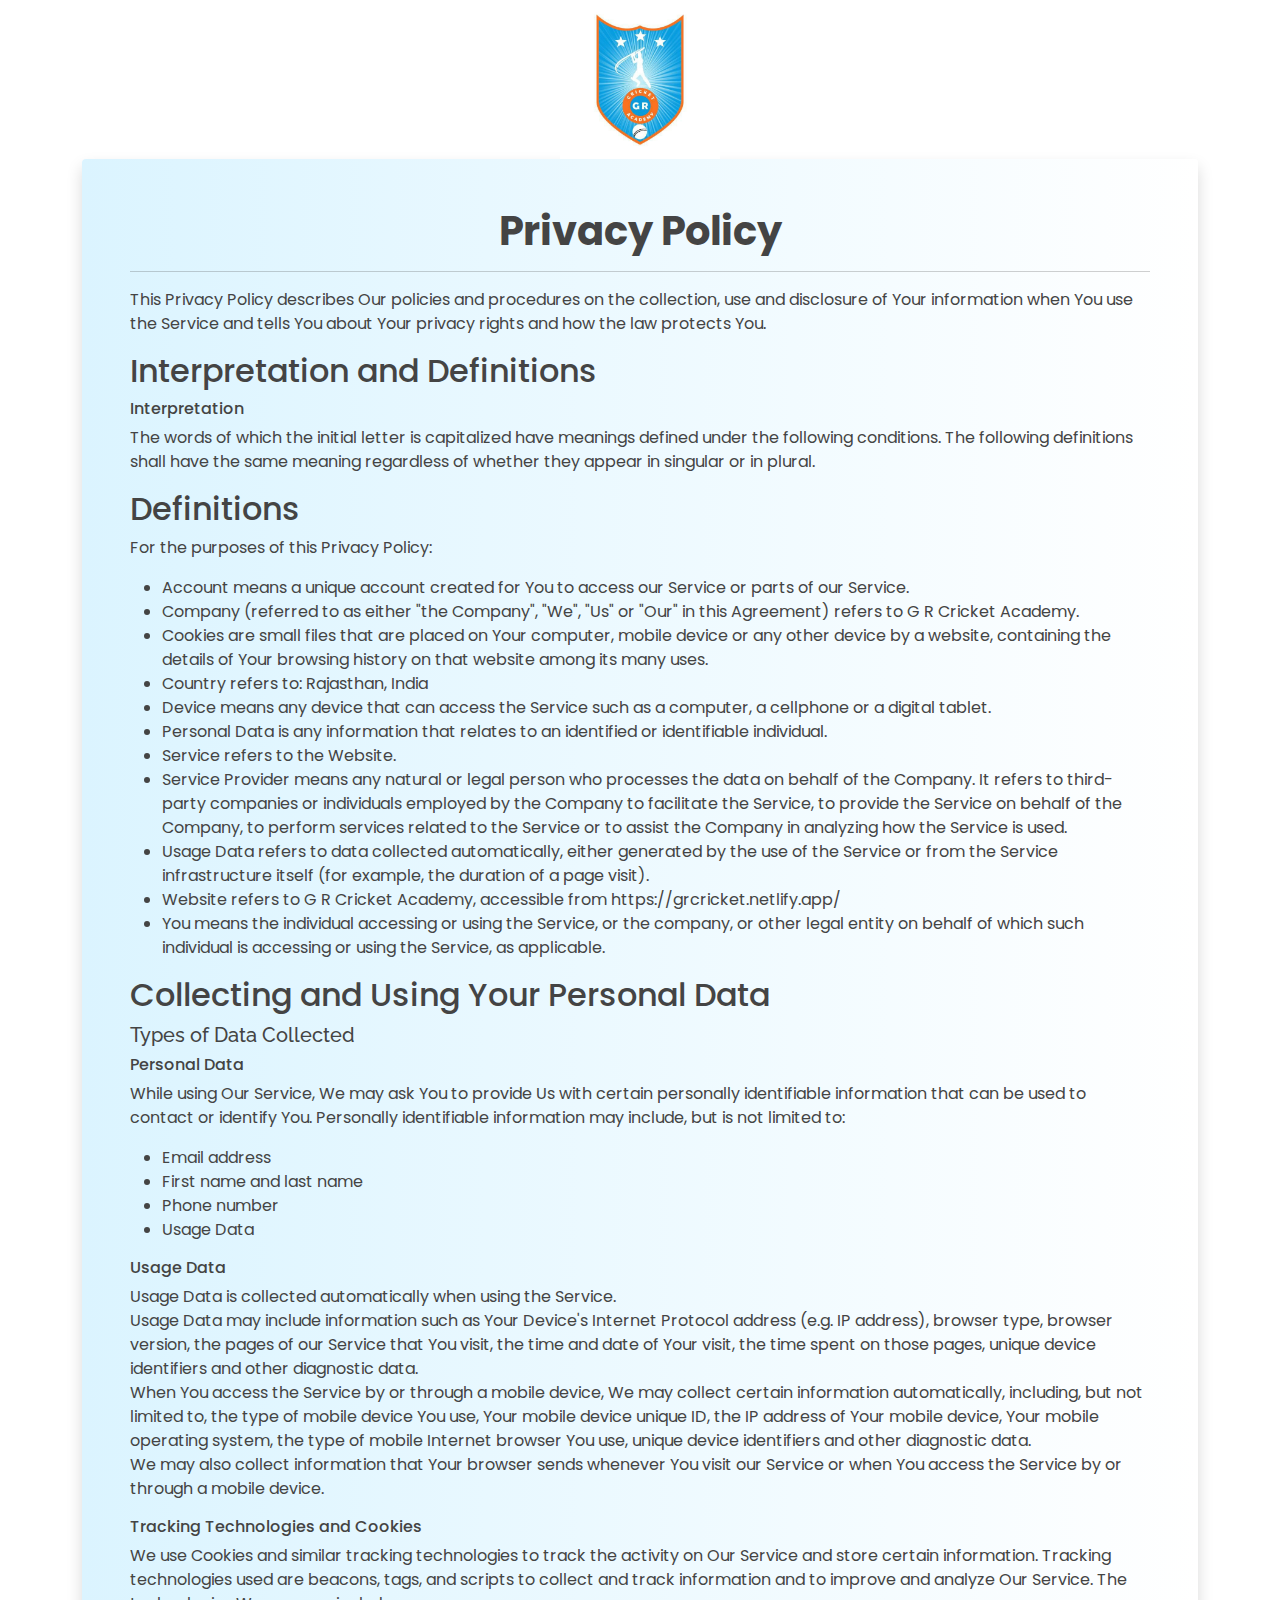
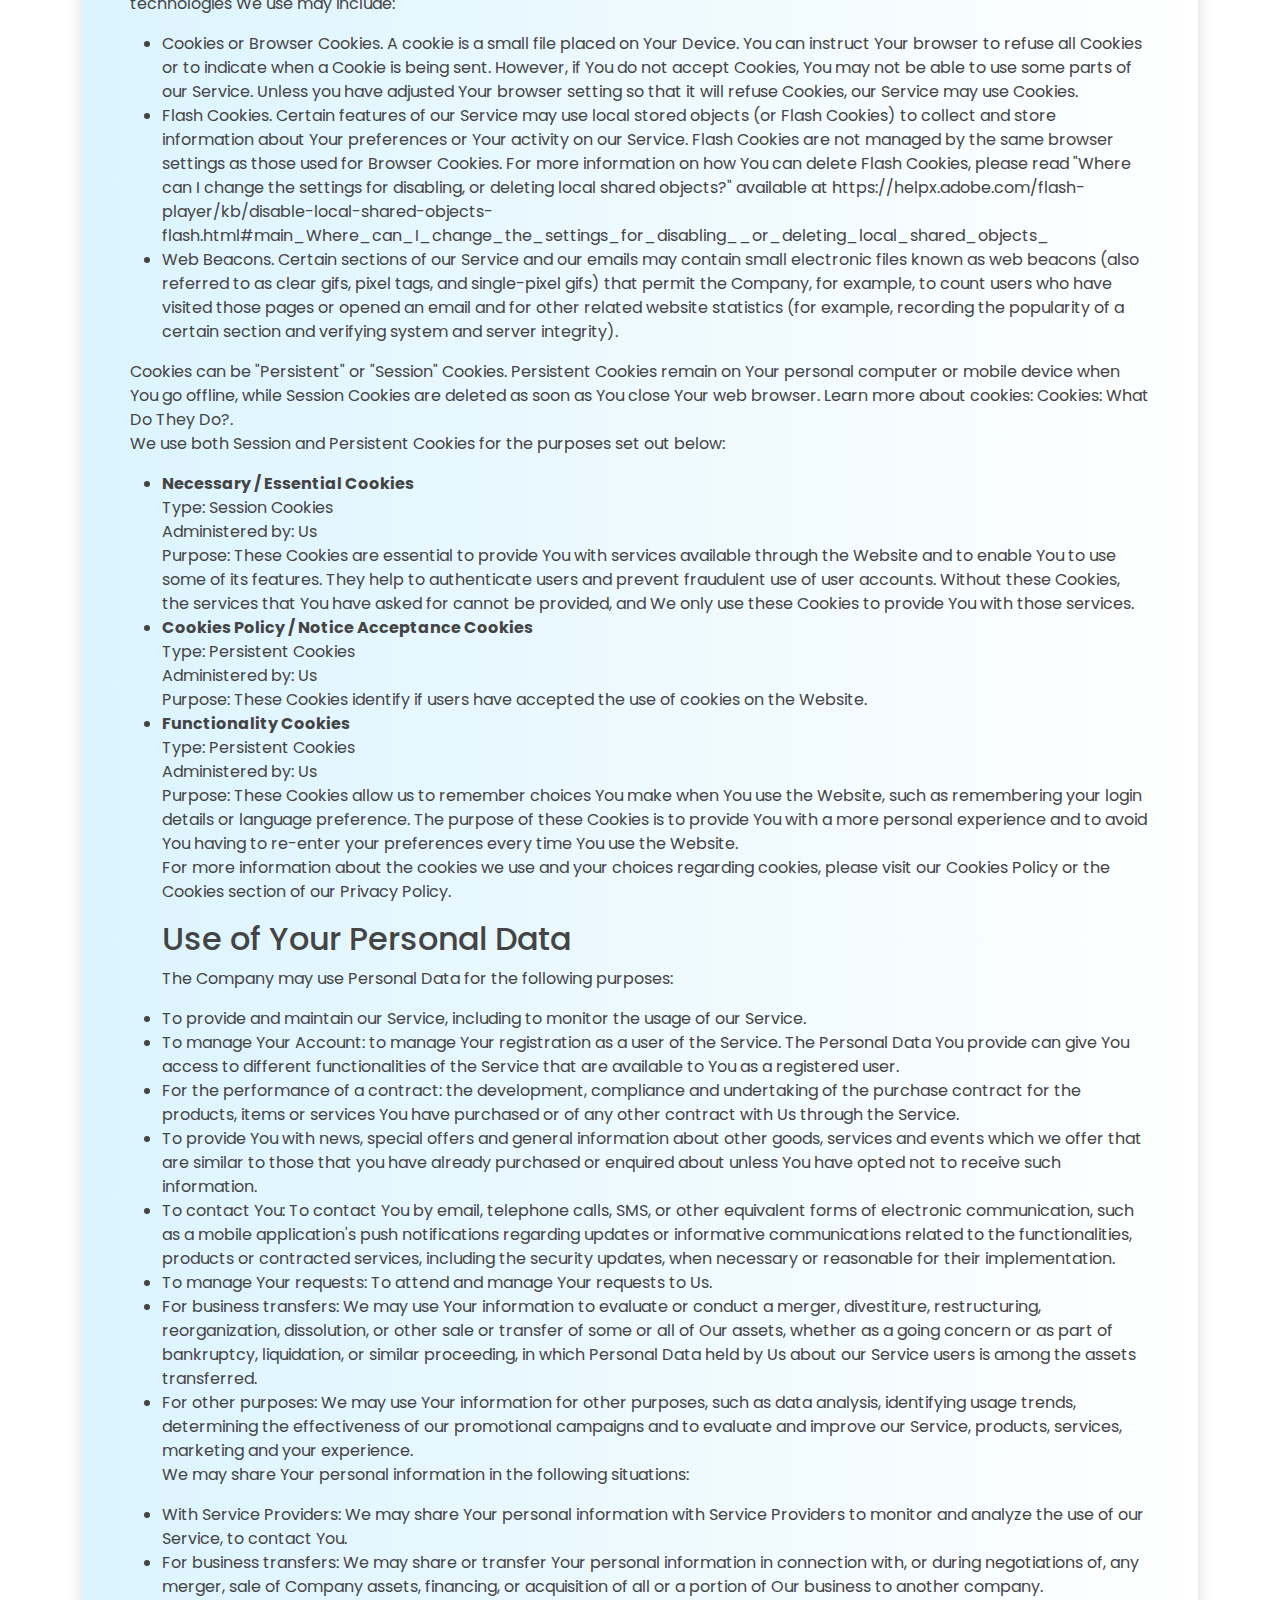
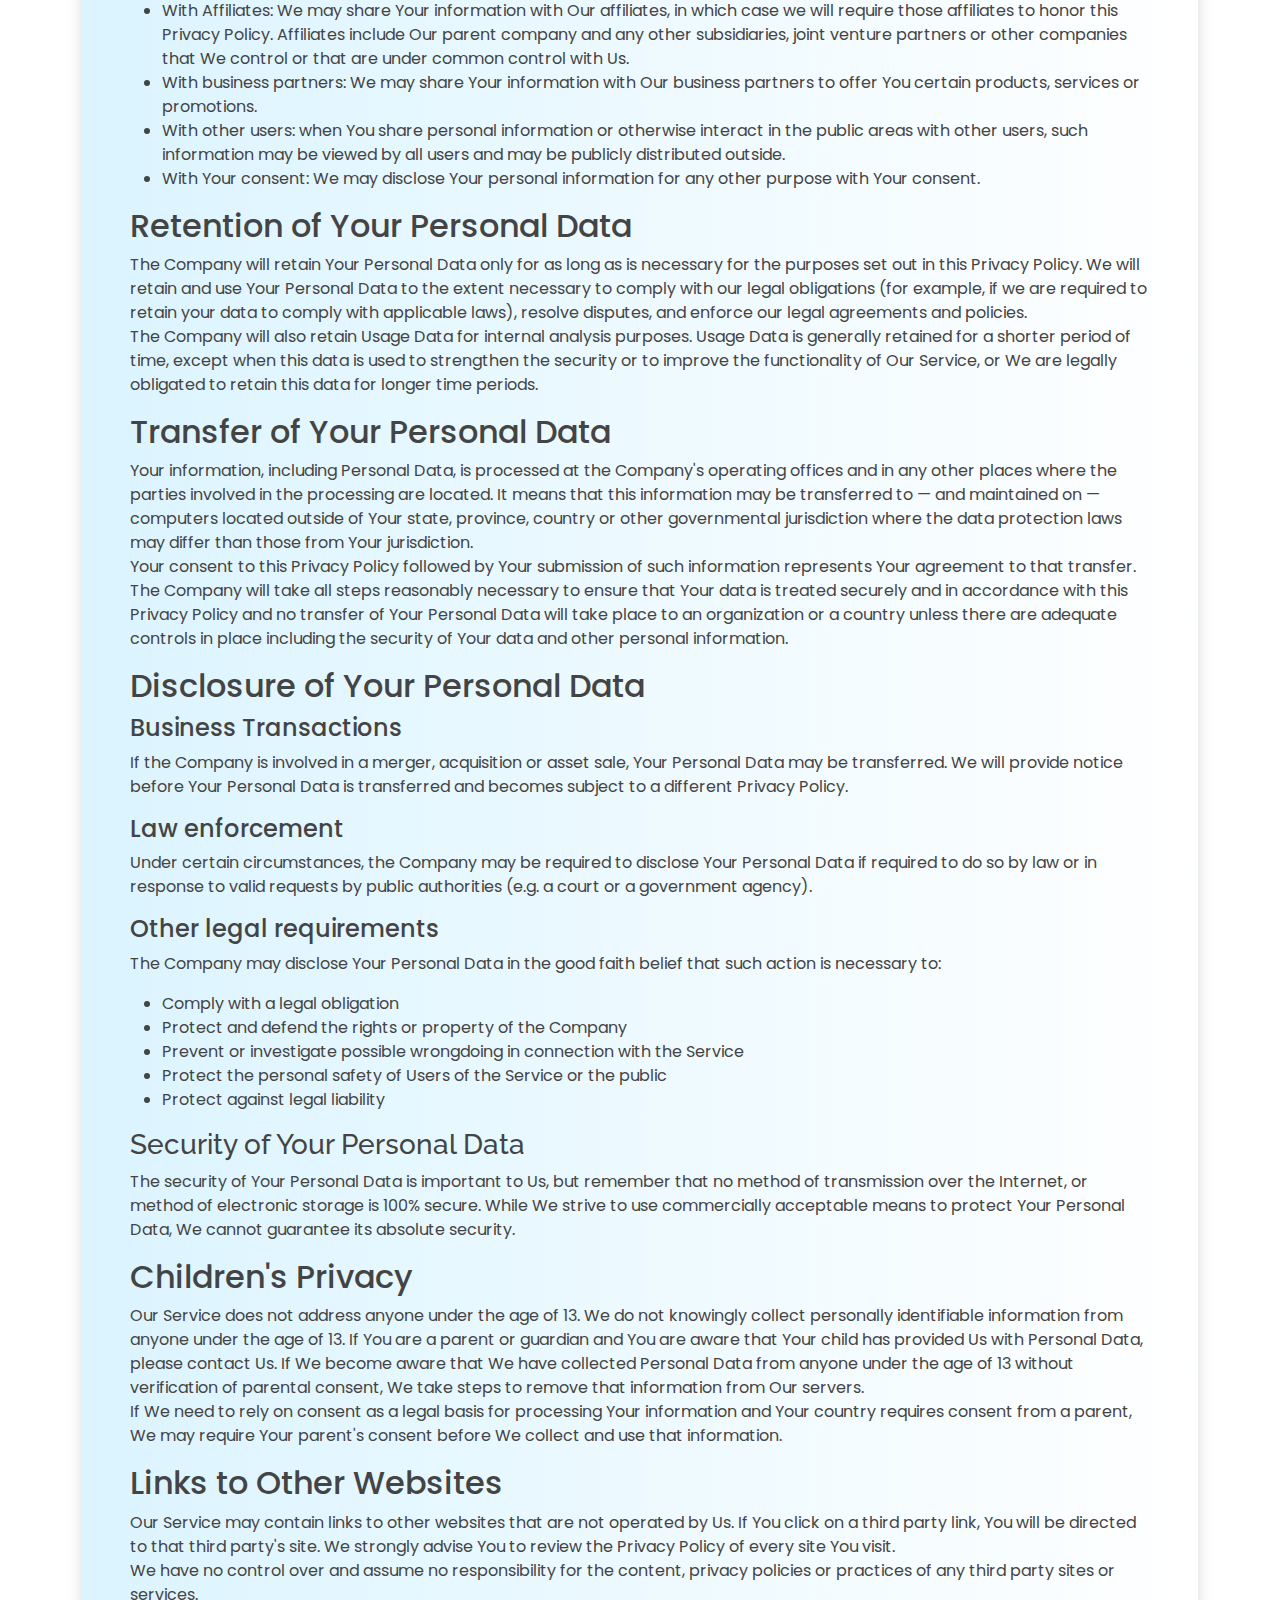
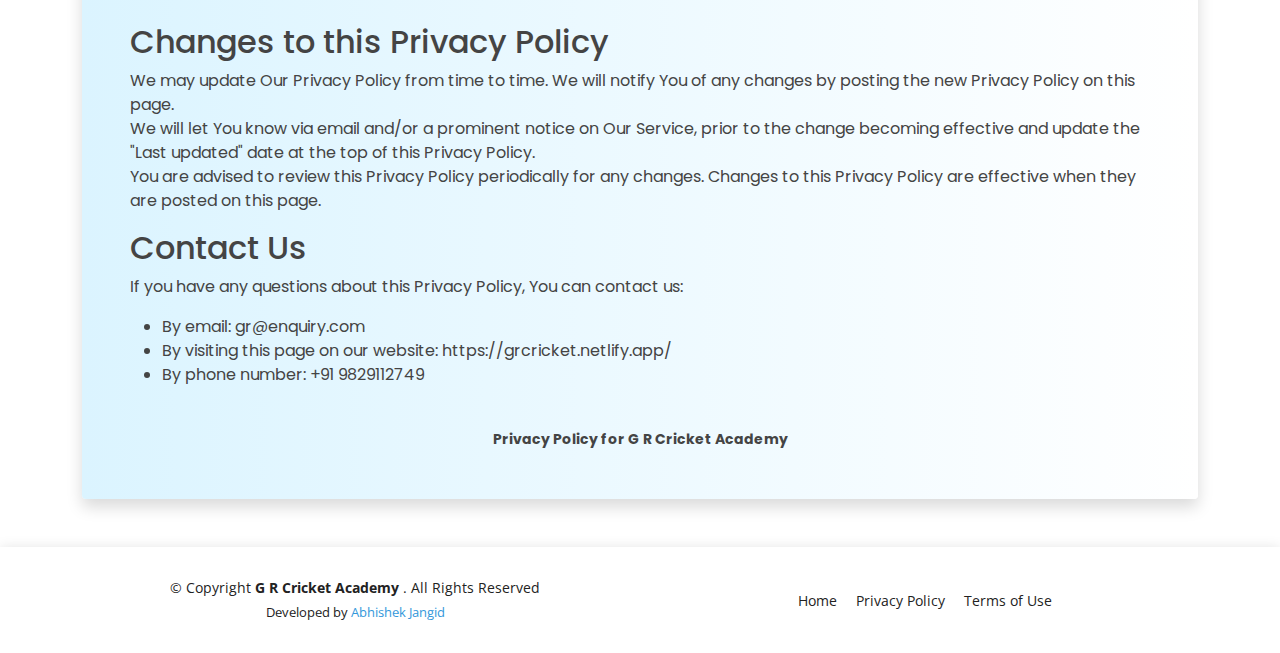
==== privacypolicy.html @ ff5a2ce5 "add" ====
<!DOCTYPE html>
<html lang="en">
<head>
    <meta charset="UTF-8">
    <meta http-equiv="X-UA-Compatible" content="IE=edge">
    <meta name="viewport" content="width=device-width, initial-scale=1.0">
    <title>Privacy Policy | G R Cricket ACademy</title>

    <!-- Favicons -->
  <link href="assets/img/logo.png" rel="icon">
  <link href="assets/img/apple-touch-icon.png" rel="apple-touch-icon">

  <!-- Google Fonts -->
  <link href="https://fonts.googleapis.com/css?family=Open+Sans:300,300i,400,400i,600,600i,700,700i|Raleway:300,300i,400,400i,500,500i,600,600i,700,700i|Poppins:300,300i,400,400i,500,500i,600,600i,700,700i" rel="stylesheet">
  <link href='https://fonts.googleapis.com/css?family=Poppins' rel='stylesheet'>

  <!-- Vendor CSS Files -->
  <link href="assets/vendor/aos/aos.css" rel="stylesheet">
  <link href="assets/vendor/bootstrap/css/bootstrap.min.css" rel="stylesheet">
  <link href="assets/vendor/bootstrap-icons/bootstrap-icons.css" rel="stylesheet">
  <link href="assets/vendor/boxicons/css/boxicons.min.css" rel="stylesheet">
  <link href="assets/vendor/glightbox/css/glightbox.min.css" rel="stylesheet">
  <link href="assets/vendor/remixicon/remixicon.css" rel="stylesheet">
  <link href="assets/vendor/swiper/swiper-bundle.min.css" rel="stylesheet">

  <!-- Main CSS File -->
  <link href="assets/css/style.css" rel="stylesheet">

</head>
<body>

    <!-- ======= Header ======= -->
  <header>
    <div class="container">
      <div class="logo">
        <center><a href="index.html"><img src="assets/img/logo.png" width="160" height="160" alt="" class="img-fluid"></a></center>
      </div>
    </div>
  </header><!-- End Header -->

  <div class="container">
        <div class="shadow rounded p-5 mb-5" id="shadowPrivacy">
            <h1 class="text-center"><b>Privacy Policy</b></h1>
            <hr>
            <p>This Privacy Policy describes Our policies and procedures on the collection, use and disclosure of Your information when You use the Service and tells You about Your privacy rights and how the law protects You.</p>

            <h2>Interpretation and Definitions</h2>
            <h6>Interpretation</h6>
            <p>The words of which the initial letter is capitalized have meanings defined under the following conditions. The following definitions shall have the same meaning regardless of whether they appear in singular or in plural.</p>

            <h2>Definitions</h2>
            <p>For the purposes of this Privacy Policy:</p>
            <ul>
                <li>Account means a unique account created for You to access our Service or parts of our Service.</li>
                <li>Company (referred to as either "the Company", "We", "Us" or "Our" in this Agreement) refers to G R Cricket Academy.</li>
                <li>Cookies are small files that are placed on Your computer, mobile device or any other device by a website, containing the details of Your browsing history on that website among its many uses.</li>
                <li>Country refers to: Rajasthan, India</li>
                <li>Device means any device that can access the Service such as a computer, a cellphone or a digital tablet.</li>
                <li>Personal Data is any information that relates to an identified or identifiable individual.</li>
                <li>Service refers to the Website.</li>
                <li>Service Provider means any natural or legal person who processes the data on behalf of the Company. It refers to third-party companies or individuals employed by the Company to facilitate the Service, to provide the Service on behalf of the Company, to perform services related to the Service or to assist the Company in analyzing how the Service is used.</li>
                <li>Usage Data refers to data collected automatically, either generated by the use of the Service or from the Service infrastructure itself (for example, the duration of a page visit).</li>
                <li>Website refers to G R Cricket Academy, accessible from https://grcricket.netlify.app/</li>
                <li>You means the individual accessing or using the Service, or the company, or other legal entity on behalf of which such individual is accessing or using the Service, as applicable.</li>
            </ul>

            <h2>Collecting and Using Your Personal Data</h2>
            <h5>Types of Data Collected</h5>
            <h6>Personal Data</h6>
            <p>While using Our Service, We may ask You to provide Us with certain personally identifiable information that can be used to contact or identify You. Personally identifiable information may include, but is not limited to:</p>
            <ul>
                <li>Email address</li>
                <li>First name and last name</li>
                <li>Phone number</li>
                <li>Usage Data</li>
            </ul>
            <h6>Usage Data</h6>
            <p>Usage Data is collected automatically when using the Service.
                <br>
                Usage Data may include information such as Your Device's Internet Protocol address (e.g. IP address), browser type, browser version, the pages of our Service that You visit, the time and date of Your visit, the time spent on those pages, unique device identifiers and other diagnostic data.
                <br>
                When You access the Service by or through a mobile device, We may collect certain information automatically, including, but not limited to, the type of mobile device You use, Your mobile device unique ID, the IP address of Your mobile device, Your mobile operating system, the type of mobile Internet browser You use, unique device identifiers and other diagnostic data.
                <br>
                We may also collect information that Your browser sends whenever You visit our Service or when You access the Service by or through a mobile device.</p>
                <h6>Tracking Technologies and Cookies</h6>
                <p>We use Cookies and similar tracking technologies to track the activity on Our Service and store certain information. Tracking technologies used are beacons, tags, and scripts to collect and track information and to improve and analyze Our Service. The technologies We use may include:</p>
                <ul>
                    <li>Cookies or Browser Cookies. A cookie is a small file placed on Your Device. You can instruct Your browser to refuse all Cookies or to indicate when a Cookie is being sent. However, if You do not accept Cookies, You may not be able to use some parts of our Service. Unless you have adjusted Your browser setting so that it will refuse Cookies, our Service may use Cookies.</li>
                    <li>Flash Cookies. Certain features of our Service may use local stored objects (or Flash Cookies) to collect and store information about Your preferences or Your activity on our Service. Flash Cookies are not managed by the same browser settings as those used for Browser Cookies. For more information on how You can delete Flash Cookies, please read "Where can I change the settings for disabling, or deleting local shared objects?" available at https://helpx.adobe.com/flash-player/kb/disable-local-shared-objects-flash.html#main_Where_can_I_change_the_settings_for_disabling__or_deleting_local_shared_objects_</li>
                    <li>Web Beacons. Certain sections of our Service and our emails may contain small electronic files known as web beacons (also referred to as clear gifs, pixel tags, and single-pixel gifs) that permit the Company, for example, to count users who have visited those pages or opened an email and for other related website statistics (for example, recording the popularity of a certain section and verifying system and server integrity).</li>
                </ul>
                <p>Cookies can be "Persistent" or "Session" Cookies. Persistent Cookies remain on Your personal computer or mobile device when You go offline, while Session Cookies are deleted as soon as You close Your web browser. Learn more about cookies: Cookies: What Do They Do?.
                    <br>
                    We use both Session and Persistent Cookies for the purposes set out below:</p>
                    <ul>
                        <li><b>Necessary / Essential Cookies</b>
                        <br>
                        Type: Session Cookies 
                        <br>
                        Administered by: Us
                        <br>
                        Purpose: These Cookies are essential to provide You with services available through the Website and to enable You to use some of its features. They help to authenticate users and prevent fraudulent use of user accounts. Without these Cookies, the services that You have asked for cannot be provided, and We only use these Cookies to provide You with those services.
                    </li>
                    <li><b>Cookies Policy / Notice Acceptance Cookies</b>
                        <br>
                        Type: Persistent Cookies
                        <br>
                        Administered by: Us
                        <br>
                        Purpose: These Cookies identify if users have accepted the use of cookies on the Website.
                    </li>
                    <li><b>Functionality Cookies</b>
                        <br>
                        Type: Persistent Cookies
                        <br>
                        Administered by: Us
                        <br>
                        Purpose: These Cookies allow us to remember choices You make when You use the Website, such as remembering your login details or language preference. The purpose of these Cookies is to provide You with a more personal experience and to avoid You having to re-enter your preferences every time You use the Website.
                    </li>
                    <p>For more information about the cookies we use and your choices regarding cookies, please visit our Cookies Policy or the Cookies section of our Privacy Policy.</p>

                    <h2>Use of Your Personal Data</h2>
                    <p>The Company may use Personal Data for the following purposes:</p>
                    <li>To provide and maintain our Service, including to monitor the usage of our Service.</li>
                    <li>To manage Your Account: to manage Your registration as a user of the Service. The Personal Data You provide can give You access to different functionalities of the Service that are available to You as a registered user.</li>
                    <li>For the performance of a contract: the development, compliance and undertaking of the purchase contract for the products, items or services You have purchased or of any other contract with Us through the Service.</li>
                    <li>To provide You with news, special offers and general information about other goods, services and events which we offer that are similar to those that you have already purchased or enquired about unless You have opted not to receive such information.</li>
                    <li>To contact You: To contact You by email, telephone calls, SMS, or other equivalent forms of electronic communication, such as a mobile application's push notifications regarding updates or informative communications related to the functionalities, products or contracted services, including the security updates, when necessary or reasonable for their implementation.</li>
                    <li>To manage Your requests: To attend and manage Your requests to Us.</li>
                    <li>For business transfers: We may use Your information to evaluate or conduct a merger, divestiture, restructuring, reorganization, dissolution, or other sale or transfer of some or all of Our assets, whether as a going concern or as part of bankruptcy, liquidation, or similar proceeding, in which Personal Data held by Us about our Service users is among the assets transferred.</li>
                    <li>For other purposes: We may use Your information for other purposes, such as data analysis, identifying usage trends, determining the effectiveness of our promotional campaigns and to evaluate and improve our Service, products, services, marketing and your experience.</li>
                    <p>We may share Your personal information in the following situations:</p>
                    <li>With Service Providers: We may share Your personal information with Service Providers to monitor and analyze the use of our Service, to contact You.</li>
                    <li>For business transfers: We may share or transfer Your personal information in connection with, or during negotiations of, any merger, sale of Company assets, financing, or acquisition of all or a portion of Our business to another company.</li>
                    <li>With Affiliates: We may share Your information with Our affiliates, in which case we will require those affiliates to honor this Privacy Policy. Affiliates include Our parent company and any other subsidiaries, joint venture partners or other companies that We control or that are under common control with Us.</li>
                    <li>With business partners: We may share Your information with Our business partners to offer You certain products, services or promotions.</li>
                    <li>With other users: when You share personal information or otherwise interact in the public areas with other users, such information may be viewed by all users and may be publicly distributed outside.</li>
                    <li>With Your consent: We may disclose Your personal information for any other purpose with Your consent.</li>
                    </ul>
                    <h2>Retention of Your Personal Data</h2>
                    <p>The Company will retain Your Personal Data only for as long as is necessary for the purposes set out in this Privacy Policy. We will retain and use Your Personal Data to the extent necessary to comply with our legal obligations (for example, if we are required to retain your data to comply with applicable laws), resolve disputes, and enforce our legal agreements and policies.
                    <br>
                    The Company will also retain Usage Data for internal analysis purposes. Usage Data is generally retained for a shorter period of time, except when this data is used to strengthen the security or to improve the functionality of Our Service, or We are legally obligated to retain this data for longer time periods.</p>
                    <h2>Transfer of Your Personal Data</h2>
                    <p>Your information, including Personal Data, is processed at the Company's operating offices and in any other places where the parties involved in the processing are located. It means that this information may be transferred to — and maintained on — computers located outside of Your state, province, country or other governmental jurisdiction where the data protection laws may differ than those from Your jurisdiction.
                    <br>
                    Your consent to this Privacy Policy followed by Your submission of such information represents Your agreement to that transfer.
                    <br>
                    The Company will take all steps reasonably necessary to ensure that Your data is treated securely and in accordance with this Privacy Policy and no transfer of Your Personal Data will take place to an organization or a country unless there are adequate controls in place including the security of Your data and other personal information.</p>

                    <h2>Disclosure of Your Personal Data</h2>
                    <h4>Business Transactions</h4>
                    <p>If the Company is involved in a merger, acquisition or asset sale, Your Personal Data may be transferred. We will provide notice before Your Personal Data is transferred and becomes subject to a different Privacy Policy.</p>
                    <h4>Law enforcement</h4>
                    <p>Under certain circumstances, the Company may be required to disclose Your Personal Data if required to do so by law or in response to valid requests by public authorities (e.g. a court or a government agency).</p>
                    <h4>Other legal requirements</h4>
                    <p>The Company may disclose Your Personal Data in the good faith belief that such action is necessary to:</p>
                    <ul>
                        <li>Comply with a legal obligation</li>
                        <li>Protect and defend the rights or property of the Company</li>
                        <li>Prevent or investigate possible wrongdoing in connection with the Service</li>
                        <li>Protect the personal safety of Users of the Service or the public</li>
                        <li>Protect against legal liability</li>
                    </ul>

                    <h3>Security of Your Personal Data</h3>
                    <p>The security of Your Personal Data is important to Us, but remember that no method of transmission over the Internet, or method of electronic storage is 100% secure. While We strive to use commercially acceptable means to protect Your Personal Data, We cannot guarantee its absolute security.</p>
                    <h2>Children's Privacy</h2>
                    <p>Our Service does not address anyone under the age of 13. We do not knowingly collect personally identifiable information from anyone under the age of 13. If You are a parent or guardian and You are aware that Your child has provided Us with Personal Data, please contact Us. If We become aware that We have collected Personal Data from anyone under the age of 13 without verification of parental consent, We take steps to remove that information from Our servers.
                    <br>
                    If We need to rely on consent as a legal basis for processing Your information and Your country requires consent from a parent, We may require Your parent's consent before We collect and use that information.
                    </p>
                    <h2>Links to Other Websites</h2>
                    <p>Our Service may contain links to other websites that are not operated by Us. If You click on a third party link, You will be directed to that third party's site. We strongly advise You to review the Privacy Policy of every site You visit.
                    <br>
                    We have no control over and assume no responsibility for the content, privacy policies or practices of any third party sites or services.
                </p>
                <h2>Changes to this Privacy Policy</h2>
                <p>We may update Our Privacy Policy from time to time. We will notify You of any changes by posting the new Privacy Policy on this page.
                <br>
                We will let You know via email and/or a prominent notice on Our Service, prior to the change becoming effective and update the "Last updated" date at the top of this Privacy Policy.
                <br> 
                You are advised to review this Privacy Policy periodically for any changes. Changes to this Privacy Policy are effective when they are posted on this page.
            </p>
            <h2>Contact Us</h2>
            <p>If you have any questions about this Privacy Policy, You can contact us:</p>
            <ul>
                <li>By email: gr@enquiry.com</li>
                <li>By visiting this page on our website: https://grcricket.netlify.app/</li>
                <li>By phone number: +91 9829112749</li>
            </ul>
            <br>
            <center><small><b>Privacy Policy for G R Cricket Academy</b></small></center>
        </div>
  </div>


  <!-- Footer Start -->
  <footer id="footer">
    <div class="container">
      <div class="row d-flex align-items-center">
        <div class="col-lg-6 text-lg-left text-center">
          <div class="copyright">
            &copy; Copyright <strong>G R Cricket Academy </strong>. All Rights Reserved
          </div>
          <div class="credits">
            Developed by <a href="#">Abhishek Jangid</a>
          </div>
        </div>
        <div class="col-lg-6">
          <nav class="footer-links text-lg-right text-center pt-2 pt-lg-0">
            <a href="index.html" target="_blank">Home</a>
            <a href="privacypolicy.html">Privacy Policy</a>
            <a href="termscondition.html" target="_blank">Terms of Use</a>
          </nav>
        </div>
      </div>
    </div>
  </footer>
  <!-- Footer End -->


  <a href="#" class="back-to-top d-flex align-items-center justify-content-center"><i class="bi bi-arrow-up-short"></i></a>

  <!-- Vendor JS Files -->
  <script src="assets/vendor/aos/aos.js"></script>
  <script src="assets/vendor/bootstrap/js/bootstrap.bundle.min.js"></script>
  <script src="assets/vendor/glightbox/js/glightbox.min.js"></script>
  <script src="assets/vendor/isotope-layout/isotope.pkgd.min.js"></script>
  <script src="assets/vendor/php-email-form/validate.js"></script>
  <script src="assets/vendor/purecounter/purecounter.js"></script>
  <script src="assets/vendor/swiper/swiper-bundle.min.js"></script>

  <!-- Template Main JS File -->
  <script src="assets/js/main.js"></script>
</body>
</html>
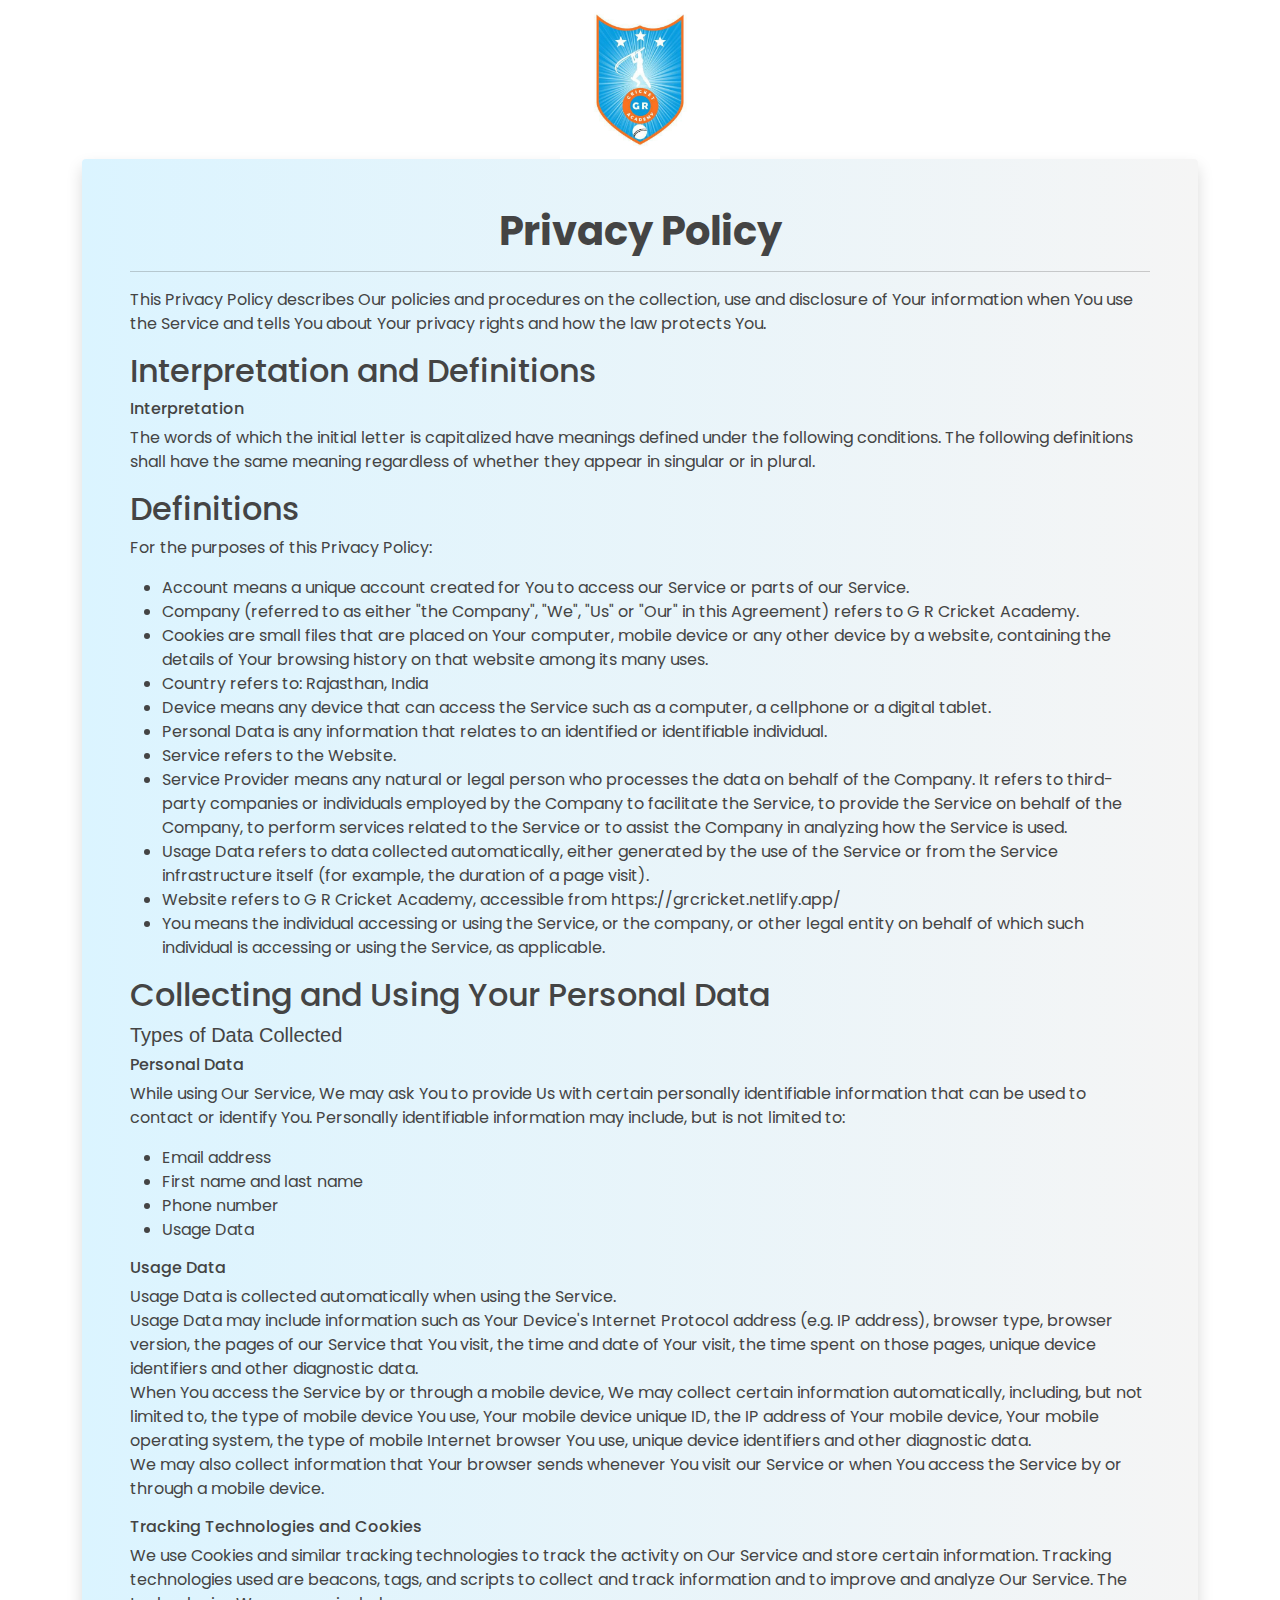
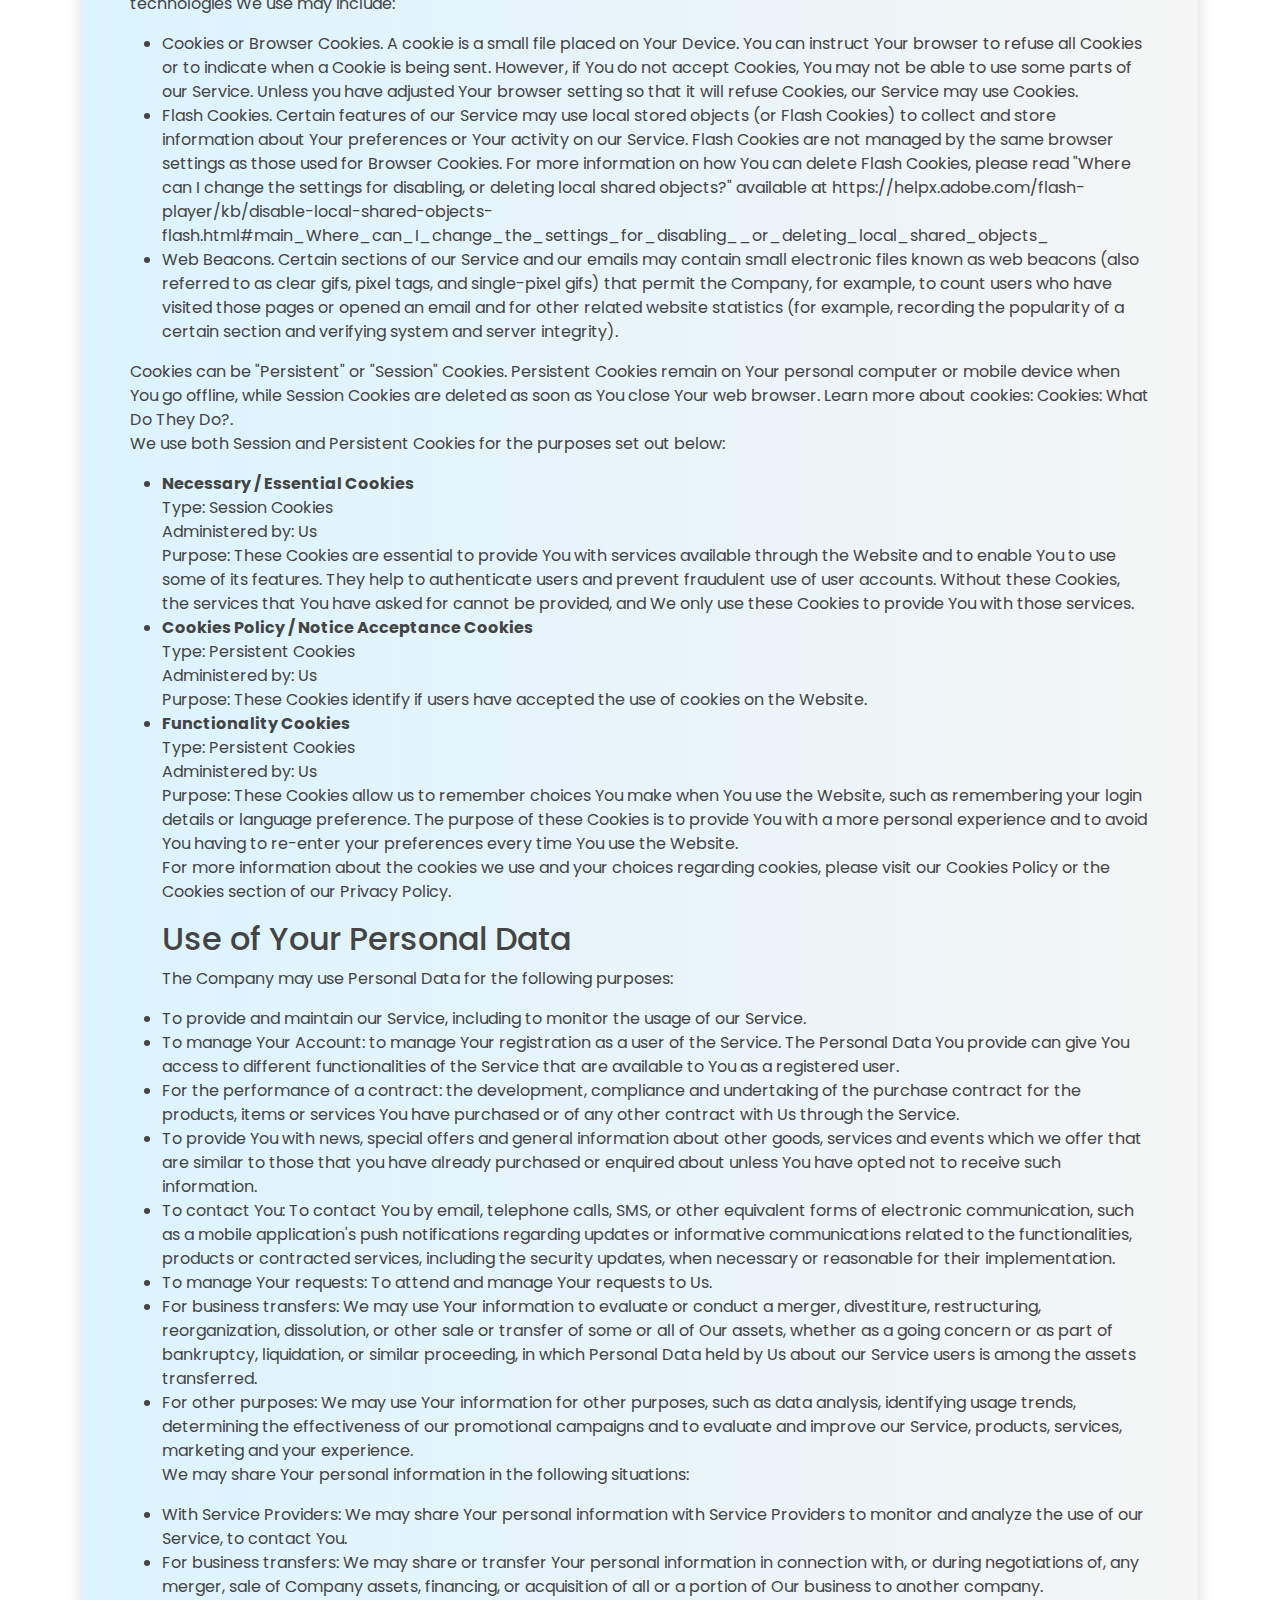
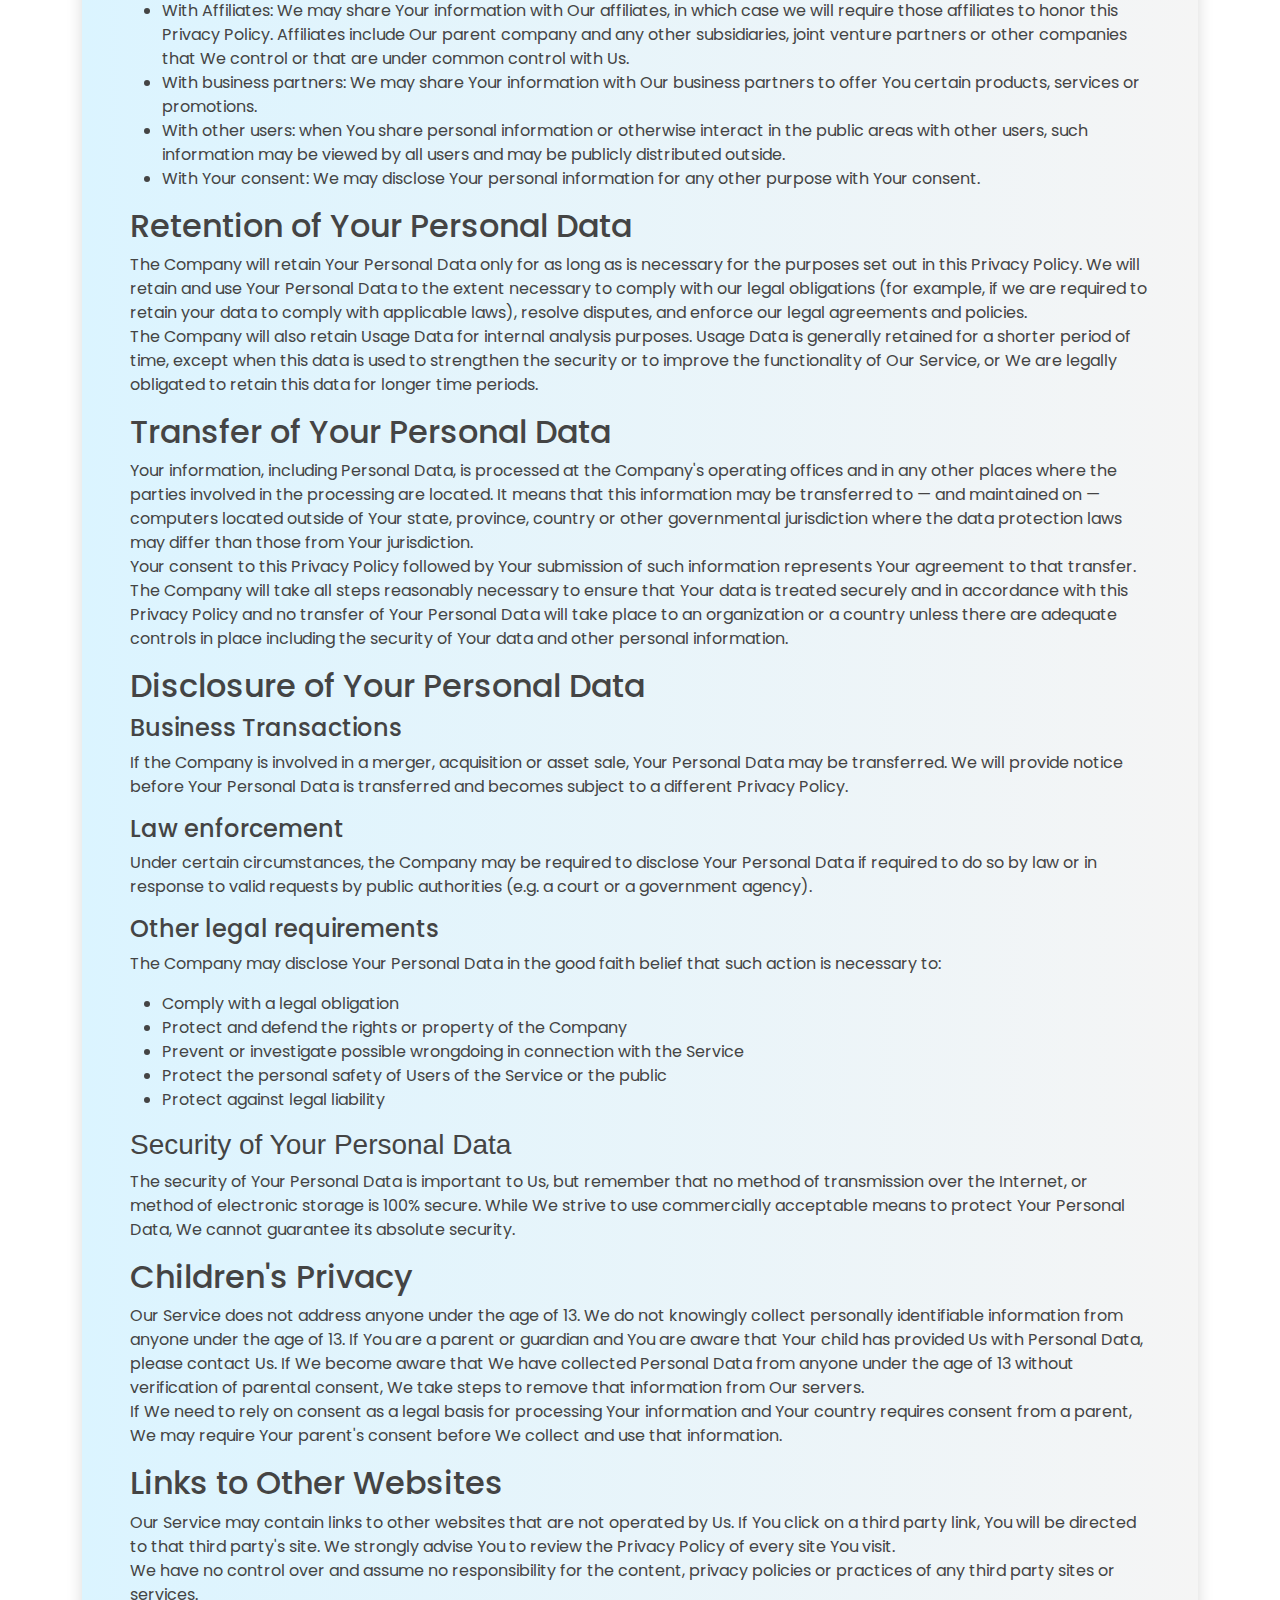
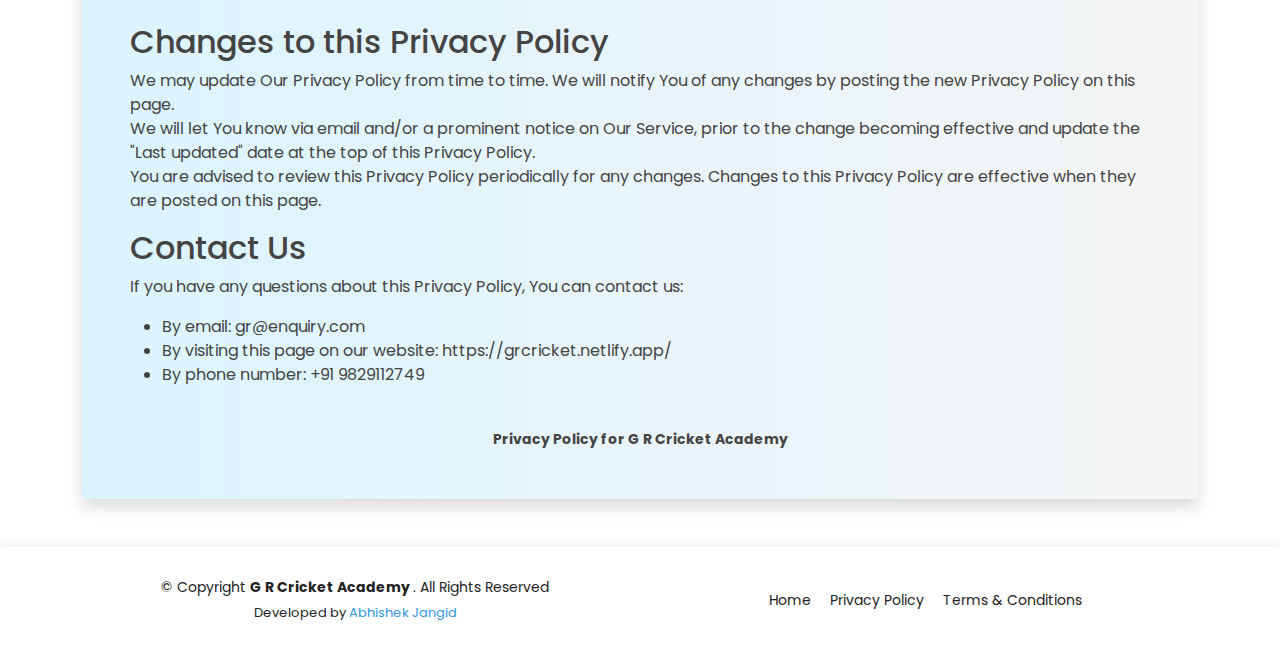
==== commit f4082313: "add" ====
--- a/privacypolicy.html
+++ b/privacypolicy.html
@@ -39,159 +39,158 @@
   </header><!-- End Header -->
 
   <div class="container">
-        <div class="shadow rounded p-5 mb-5" id="shadowPrivacy">
-            <h1 class="text-center"><b>Privacy Policy</b></h1>
-            <hr>
-            <p>This Privacy Policy describes Our policies and procedures on the collection, use and disclosure of Your information when You use the Service and tells You about Your privacy rights and how the law protects You.</p>
-
-            <h2>Interpretation and Definitions</h2>
-            <h6>Interpretation</h6>
-            <p>The words of which the initial letter is capitalized have meanings defined under the following conditions. The following definitions shall have the same meaning regardless of whether they appear in singular or in plural.</p>
-
-            <h2>Definitions</h2>
-            <p>For the purposes of this Privacy Policy:</p>
+    <div class="shadow rounded p-5 mb-5" id="shadowPrivacy">
+        <h1 class="text-center"><b>Privacy Policy</b></h1>
+        <hr>
+        <p>This Privacy Policy describes Our policies and procedures on the collection, use and disclosure of Your information when You use the Service and tells You about Your privacy rights and how the law protects You.</p>
+
+        <h2>Interpretation and Definitions</h2>
+        <h6>Interpretation</h6>
+        <p>The words of which the initial letter is capitalized have meanings defined under the following conditions. The following definitions shall have the same meaning regardless of whether they appear in singular or in plural.</p>
+
+        <h2>Definitions</h2>
+        <p>For the purposes of this Privacy Policy:</p>
+        <ul>
+            <li>Account means a unique account created for You to access our Service or parts of our Service.</li>
+            <li>Company (referred to as either "the Company", "We", "Us" or "Our" in this Agreement) refers to G R Cricket Academy.</li>
+            <li>Cookies are small files that are placed on Your computer, mobile device or any other device by a website, containing the details of Your browsing history on that website among its many uses.</li>
+            <li>Country refers to: Rajasthan, India</li>
+            <li>Device means any device that can access the Service such as a computer, a cellphone or a digital tablet.</li>
+            <li>Personal Data is any information that relates to an identified or identifiable individual.</li>
+            <li>Service refers to the Website.</li>
+            <li>Service Provider means any natural or legal person who processes the data on behalf of the Company. It refers to third-party companies or individuals employed by the Company to facilitate the Service, to provide the Service on behalf of the Company, to perform services related to the Service or to assist the Company in analyzing how the Service is used.</li>
+            <li>Usage Data refers to data collected automatically, either generated by the use of the Service or from the Service infrastructure itself (for example, the duration of a page visit).</li>
+            <li>Website refers to G R Cricket Academy, accessible from https://grcricket.netlify.app/</li>
+            <li>You means the individual accessing or using the Service, or the company, or other legal entity on behalf of which such individual is accessing or using the Service, as applicable.</li>
+        </ul>
+
+        <h2>Collecting and Using Your Personal Data</h2>
+        <h5>Types of Data Collected</h5>
+        <h6>Personal Data</h6>
+        <p>While using Our Service, We may ask You to provide Us with certain personally identifiable information that can be used to contact or identify You. Personally identifiable information may include, but is not limited to:</p>
+        <ul>
+            <li>Email address</li>
+            <li>First name and last name</li>
+            <li>Phone number</li>
+            <li>Usage Data</li>
+        </ul>
+        <h6>Usage Data</h6>
+        <p>Usage Data is collected automatically when using the Service.
+            <br>
+            Usage Data may include information such as Your Device's Internet Protocol address (e.g. IP address), browser type, browser version, the pages of our Service that You visit, the time and date of Your visit, the time spent on those pages, unique device identifiers and other diagnostic data.
+            <br>
+            When You access the Service by or through a mobile device, We may collect certain information automatically, including, but not limited to, the type of mobile device You use, Your mobile device unique ID, the IP address of Your mobile device, Your mobile operating system, the type of mobile Internet browser You use, unique device identifiers and other diagnostic data.
+            <br>
+            We may also collect information that Your browser sends whenever You visit our Service or when You access the Service by or through a mobile device.</p>
+            <h6>Tracking Technologies and Cookies</h6>
+            <p>We use Cookies and similar tracking technologies to track the activity on Our Service and store certain information. Tracking technologies used are beacons, tags, and scripts to collect and track information and to improve and analyze Our Service. The technologies We use may include:</p>
             <ul>
-                <li>Account means a unique account created for You to access our Service or parts of our Service.</li>
-                <li>Company (referred to as either "the Company", "We", "Us" or "Our" in this Agreement) refers to G R Cricket Academy.</li>
-                <li>Cookies are small files that are placed on Your computer, mobile device or any other device by a website, containing the details of Your browsing history on that website among its many uses.</li>
-                <li>Country refers to: Rajasthan, India</li>
-                <li>Device means any device that can access the Service such as a computer, a cellphone or a digital tablet.</li>
-                <li>Personal Data is any information that relates to an identified or identifiable individual.</li>
-                <li>Service refers to the Website.</li>
-                <li>Service Provider means any natural or legal person who processes the data on behalf of the Company. It refers to third-party companies or individuals employed by the Company to facilitate the Service, to provide the Service on behalf of the Company, to perform services related to the Service or to assist the Company in analyzing how the Service is used.</li>
-                <li>Usage Data refers to data collected automatically, either generated by the use of the Service or from the Service infrastructure itself (for example, the duration of a page visit).</li>
-                <li>Website refers to G R Cricket Academy, accessible from https://grcricket.netlify.app/</li>
-                <li>You means the individual accessing or using the Service, or the company, or other legal entity on behalf of which such individual is accessing or using the Service, as applicable.</li>
+                <li>Cookies or Browser Cookies. A cookie is a small file placed on Your Device. You can instruct Your browser to refuse all Cookies or to indicate when a Cookie is being sent. However, if You do not accept Cookies, You may not be able to use some parts of our Service. Unless you have adjusted Your browser setting so that it will refuse Cookies, our Service may use Cookies.</li>
+                <li>Flash Cookies. Certain features of our Service may use local stored objects (or Flash Cookies) to collect and store information about Your preferences or Your activity on our Service. Flash Cookies are not managed by the same browser settings as those used for Browser Cookies. For more information on how You can delete Flash Cookies, please read "Where can I change the settings for disabling, or deleting local shared objects?" available at https://helpx.adobe.com/flash-player/kb/disable-local-shared-objects-flash.html#main_Where_can_I_change_the_settings_for_disabling__or_deleting_local_shared_objects_</li>
+                <li>Web Beacons. Certain sections of our Service and our emails may contain small electronic files known as web beacons (also referred to as clear gifs, pixel tags, and single-pixel gifs) that permit the Company, for example, to count users who have visited those pages or opened an email and for other related website statistics (for example, recording the popularity of a certain section and verifying system and server integrity).</li>
             </ul>
-
-            <h2>Collecting and Using Your Personal Data</h2>
-            <h5>Types of Data Collected</h5>
-            <h6>Personal Data</h6>
-            <p>While using Our Service, We may ask You to provide Us with certain personally identifiable information that can be used to contact or identify You. Personally identifiable information may include, but is not limited to:</p>
-            <ul>
-                <li>Email address</li>
-                <li>First name and last name</li>
-                <li>Phone number</li>
-                <li>Usage Data</li>
-            </ul>
-            <h6>Usage Data</h6>
-            <p>Usage Data is collected automatically when using the Service.
-                <br>
-                Usage Data may include information such as Your Device's Internet Protocol address (e.g. IP address), browser type, browser version, the pages of our Service that You visit, the time and date of Your visit, the time spent on those pages, unique device identifiers and other diagnostic data.
-                <br>
-                When You access the Service by or through a mobile device, We may collect certain information automatically, including, but not limited to, the type of mobile device You use, Your mobile device unique ID, the IP address of Your mobile device, Your mobile operating system, the type of mobile Internet browser You use, unique device identifiers and other diagnostic data.
-                <br>
-                We may also collect information that Your browser sends whenever You visit our Service or when You access the Service by or through a mobile device.</p>
-                <h6>Tracking Technologies and Cookies</h6>
-                <p>We use Cookies and similar tracking technologies to track the activity on Our Service and store certain information. Tracking technologies used are beacons, tags, and scripts to collect and track information and to improve and analyze Our Service. The technologies We use may include:</p>
+            <p>Cookies can be "Persistent" or "Session" Cookies. Persistent Cookies remain on Your personal computer or mobile device when You go offline, while Session Cookies are deleted as soon as You close Your web browser. Learn more about cookies: Cookies: What Do They Do?.
+                <br>
+                We use both Session and Persistent Cookies for the purposes set out below:</p>
                 <ul>
-                    <li>Cookies or Browser Cookies. A cookie is a small file placed on Your Device. You can instruct Your browser to refuse all Cookies or to indicate when a Cookie is being sent. However, if You do not accept Cookies, You may not be able to use some parts of our Service. Unless you have adjusted Your browser setting so that it will refuse Cookies, our Service may use Cookies.</li>
-                    <li>Flash Cookies. Certain features of our Service may use local stored objects (or Flash Cookies) to collect and store information about Your preferences or Your activity on our Service. Flash Cookies are not managed by the same browser settings as those used for Browser Cookies. For more information on how You can delete Flash Cookies, please read "Where can I change the settings for disabling, or deleting local shared objects?" available at https://helpx.adobe.com/flash-player/kb/disable-local-shared-objects-flash.html#main_Where_can_I_change_the_settings_for_disabling__or_deleting_local_shared_objects_</li>
-                    <li>Web Beacons. Certain sections of our Service and our emails may contain small electronic files known as web beacons (also referred to as clear gifs, pixel tags, and single-pixel gifs) that permit the Company, for example, to count users who have visited those pages or opened an email and for other related website statistics (for example, recording the popularity of a certain section and verifying system and server integrity).</li>
+                    <li><b>Necessary / Essential Cookies</b>
+                    <br>
+                    Type: Session Cookies 
+                    <br>
+                    Administered by: Us
+                    <br>
+                    Purpose: These Cookies are essential to provide You with services available through the Website and to enable You to use some of its features. They help to authenticate users and prevent fraudulent use of user accounts. Without these Cookies, the services that You have asked for cannot be provided, and We only use these Cookies to provide You with those services.
+                </li>
+                <li><b>Cookies Policy / Notice Acceptance Cookies</b>
+                    <br>
+                    Type: Persistent Cookies
+                    <br>
+                    Administered by: Us
+                    <br>
+                    Purpose: These Cookies identify if users have accepted the use of cookies on the Website.
+                </li>
+                <li><b>Functionality Cookies</b>
+                    <br>
+                    Type: Persistent Cookies
+                    <br>
+                    Administered by: Us
+                    <br>
+                    Purpose: These Cookies allow us to remember choices You make when You use the Website, such as remembering your login details or language preference. The purpose of these Cookies is to provide You with a more personal experience and to avoid You having to re-enter your preferences every time You use the Website.
+                </li>
+                <p>For more information about the cookies we use and your choices regarding cookies, please visit our Cookies Policy or the Cookies section of our Privacy Policy.</p>
+
+                <h2>Use of Your Personal Data</h2>
+                <p>The Company may use Personal Data for the following purposes:</p>
+                <li>To provide and maintain our Service, including to monitor the usage of our Service.</li>
+                <li>To manage Your Account: to manage Your registration as a user of the Service. The Personal Data You provide can give You access to different functionalities of the Service that are available to You as a registered user.</li>
+                <li>For the performance of a contract: the development, compliance and undertaking of the purchase contract for the products, items or services You have purchased or of any other contract with Us through the Service.</li>
+                <li>To provide You with news, special offers and general information about other goods, services and events which we offer that are similar to those that you have already purchased or enquired about unless You have opted not to receive such information.</li>
+                <li>To contact You: To contact You by email, telephone calls, SMS, or other equivalent forms of electronic communication, such as a mobile application's push notifications regarding updates or informative communications related to the functionalities, products or contracted services, including the security updates, when necessary or reasonable for their implementation.</li>
+                <li>To manage Your requests: To attend and manage Your requests to Us.</li>
+                <li>For business transfers: We may use Your information to evaluate or conduct a merger, divestiture, restructuring, reorganization, dissolution, or other sale or transfer of some or all of Our assets, whether as a going concern or as part of bankruptcy, liquidation, or similar proceeding, in which Personal Data held by Us about our Service users is among the assets transferred.</li>
+                <li>For other purposes: We may use Your information for other purposes, such as data analysis, identifying usage trends, determining the effectiveness of our promotional campaigns and to evaluate and improve our Service, products, services, marketing and your experience.</li>
+                <p>We may share Your personal information in the following situations:</p>
+                <li>With Service Providers: We may share Your personal information with Service Providers to monitor and analyze the use of our Service, to contact You.</li>
+                <li>For business transfers: We may share or transfer Your personal information in connection with, or during negotiations of, any merger, sale of Company assets, financing, or acquisition of all or a portion of Our business to another company.</li>
+                <li>With Affiliates: We may share Your information with Our affiliates, in which case we will require those affiliates to honor this Privacy Policy. Affiliates include Our parent company and any other subsidiaries, joint venture partners or other companies that We control or that are under common control with Us.</li>
+                <li>With business partners: We may share Your information with Our business partners to offer You certain products, services or promotions.</li>
+                <li>With other users: when You share personal information or otherwise interact in the public areas with other users, such information may be viewed by all users and may be publicly distributed outside.</li>
+                <li>With Your consent: We may disclose Your personal information for any other purpose with Your consent.</li>
                 </ul>
-                <p>Cookies can be "Persistent" or "Session" Cookies. Persistent Cookies remain on Your personal computer or mobile device when You go offline, while Session Cookies are deleted as soon as You close Your web browser. Learn more about cookies: Cookies: What Do They Do?.
-                    <br>
-                    We use both Session and Persistent Cookies for the purposes set out below:</p>
-                    <ul>
-                        <li><b>Necessary / Essential Cookies</b>
-                        <br>
-                        Type: Session Cookies 
-                        <br>
-                        Administered by: Us
-                        <br>
-                        Purpose: These Cookies are essential to provide You with services available through the Website and to enable You to use some of its features. They help to authenticate users and prevent fraudulent use of user accounts. Without these Cookies, the services that You have asked for cannot be provided, and We only use these Cookies to provide You with those services.
-                    </li>
-                    <li><b>Cookies Policy / Notice Acceptance Cookies</b>
-                        <br>
-                        Type: Persistent Cookies
-                        <br>
-                        Administered by: Us
-                        <br>
-                        Purpose: These Cookies identify if users have accepted the use of cookies on the Website.
-                    </li>
-                    <li><b>Functionality Cookies</b>
-                        <br>
-                        Type: Persistent Cookies
-                        <br>
-                        Administered by: Us
-                        <br>
-                        Purpose: These Cookies allow us to remember choices You make when You use the Website, such as remembering your login details or language preference. The purpose of these Cookies is to provide You with a more personal experience and to avoid You having to re-enter your preferences every time You use the Website.
-                    </li>
-                    <p>For more information about the cookies we use and your choices regarding cookies, please visit our Cookies Policy or the Cookies section of our Privacy Policy.</p>
-
-                    <h2>Use of Your Personal Data</h2>
-                    <p>The Company may use Personal Data for the following purposes:</p>
-                    <li>To provide and maintain our Service, including to monitor the usage of our Service.</li>
-                    <li>To manage Your Account: to manage Your registration as a user of the Service. The Personal Data You provide can give You access to different functionalities of the Service that are available to You as a registered user.</li>
-                    <li>For the performance of a contract: the development, compliance and undertaking of the purchase contract for the products, items or services You have purchased or of any other contract with Us through the Service.</li>
-                    <li>To provide You with news, special offers and general information about other goods, services and events which we offer that are similar to those that you have already purchased or enquired about unless You have opted not to receive such information.</li>
-                    <li>To contact You: To contact You by email, telephone calls, SMS, or other equivalent forms of electronic communication, such as a mobile application's push notifications regarding updates or informative communications related to the functionalities, products or contracted services, including the security updates, when necessary or reasonable for their implementation.</li>
-                    <li>To manage Your requests: To attend and manage Your requests to Us.</li>
-                    <li>For business transfers: We may use Your information to evaluate or conduct a merger, divestiture, restructuring, reorganization, dissolution, or other sale or transfer of some or all of Our assets, whether as a going concern or as part of bankruptcy, liquidation, or similar proceeding, in which Personal Data held by Us about our Service users is among the assets transferred.</li>
-                    <li>For other purposes: We may use Your information for other purposes, such as data analysis, identifying usage trends, determining the effectiveness of our promotional campaigns and to evaluate and improve our Service, products, services, marketing and your experience.</li>
-                    <p>We may share Your personal information in the following situations:</p>
-                    <li>With Service Providers: We may share Your personal information with Service Providers to monitor and analyze the use of our Service, to contact You.</li>
-                    <li>For business transfers: We may share or transfer Your personal information in connection with, or during negotiations of, any merger, sale of Company assets, financing, or acquisition of all or a portion of Our business to another company.</li>
-                    <li>With Affiliates: We may share Your information with Our affiliates, in which case we will require those affiliates to honor this Privacy Policy. Affiliates include Our parent company and any other subsidiaries, joint venture partners or other companies that We control or that are under common control with Us.</li>
-                    <li>With business partners: We may share Your information with Our business partners to offer You certain products, services or promotions.</li>
-                    <li>With other users: when You share personal information or otherwise interact in the public areas with other users, such information may be viewed by all users and may be publicly distributed outside.</li>
-                    <li>With Your consent: We may disclose Your personal information for any other purpose with Your consent.</li>
-                    </ul>
-                    <h2>Retention of Your Personal Data</h2>
-                    <p>The Company will retain Your Personal Data only for as long as is necessary for the purposes set out in this Privacy Policy. We will retain and use Your Personal Data to the extent necessary to comply with our legal obligations (for example, if we are required to retain your data to comply with applicable laws), resolve disputes, and enforce our legal agreements and policies.
-                    <br>
-                    The Company will also retain Usage Data for internal analysis purposes. Usage Data is generally retained for a shorter period of time, except when this data is used to strengthen the security or to improve the functionality of Our Service, or We are legally obligated to retain this data for longer time periods.</p>
-                    <h2>Transfer of Your Personal Data</h2>
-                    <p>Your information, including Personal Data, is processed at the Company's operating offices and in any other places where the parties involved in the processing are located. It means that this information may be transferred to — and maintained on — computers located outside of Your state, province, country or other governmental jurisdiction where the data protection laws may differ than those from Your jurisdiction.
-                    <br>
-                    Your consent to this Privacy Policy followed by Your submission of such information represents Your agreement to that transfer.
-                    <br>
-                    The Company will take all steps reasonably necessary to ensure that Your data is treated securely and in accordance with this Privacy Policy and no transfer of Your Personal Data will take place to an organization or a country unless there are adequate controls in place including the security of Your data and other personal information.</p>
-
-                    <h2>Disclosure of Your Personal Data</h2>
-                    <h4>Business Transactions</h4>
-                    <p>If the Company is involved in a merger, acquisition or asset sale, Your Personal Data may be transferred. We will provide notice before Your Personal Data is transferred and becomes subject to a different Privacy Policy.</p>
-                    <h4>Law enforcement</h4>
-                    <p>Under certain circumstances, the Company may be required to disclose Your Personal Data if required to do so by law or in response to valid requests by public authorities (e.g. a court or a government agency).</p>
-                    <h4>Other legal requirements</h4>
-                    <p>The Company may disclose Your Personal Data in the good faith belief that such action is necessary to:</p>
-                    <ul>
-                        <li>Comply with a legal obligation</li>
-                        <li>Protect and defend the rights or property of the Company</li>
-                        <li>Prevent or investigate possible wrongdoing in connection with the Service</li>
-                        <li>Protect the personal safety of Users of the Service or the public</li>
-                        <li>Protect against legal liability</li>
-                    </ul>
-
-                    <h3>Security of Your Personal Data</h3>
-                    <p>The security of Your Personal Data is important to Us, but remember that no method of transmission over the Internet, or method of electronic storage is 100% secure. While We strive to use commercially acceptable means to protect Your Personal Data, We cannot guarantee its absolute security.</p>
-                    <h2>Children's Privacy</h2>
-                    <p>Our Service does not address anyone under the age of 13. We do not knowingly collect personally identifiable information from anyone under the age of 13. If You are a parent or guardian and You are aware that Your child has provided Us with Personal Data, please contact Us. If We become aware that We have collected Personal Data from anyone under the age of 13 without verification of parental consent, We take steps to remove that information from Our servers.
-                    <br>
-                    If We need to rely on consent as a legal basis for processing Your information and Your country requires consent from a parent, We may require Your parent's consent before We collect and use that information.
-                    </p>
-                    <h2>Links to Other Websites</h2>
-                    <p>Our Service may contain links to other websites that are not operated by Us. If You click on a third party link, You will be directed to that third party's site. We strongly advise You to review the Privacy Policy of every site You visit.
-                    <br>
-                    We have no control over and assume no responsibility for the content, privacy policies or practices of any third party sites or services.
+                <h2>Retention of Your Personal Data</h2>
+                <p>The Company will retain Your Personal Data only for as long as is necessary for the purposes set out in this Privacy Policy. We will retain and use Your Personal Data to the extent necessary to comply with our legal obligations (for example, if we are required to retain your data to comply with applicable laws), resolve disputes, and enforce our legal agreements and policies.
+                <br>
+                The Company will also retain Usage Data for internal analysis purposes. Usage Data is generally retained for a shorter period of time, except when this data is used to strengthen the security or to improve the functionality of Our Service, or We are legally obligated to retain this data for longer time periods.</p>
+                <h2>Transfer of Your Personal Data</h2>
+                <p>Your information, including Personal Data, is processed at the Company's operating offices and in any other places where the parties involved in the processing are located. It means that this information may be transferred to — and maintained on — computers located outside of Your state, province, country or other governmental jurisdiction where the data protection laws may differ than those from Your jurisdiction.
+                <br>
+                Your consent to this Privacy Policy followed by Your submission of such information represents Your agreement to that transfer.
+                <br>
+                The Company will take all steps reasonably necessary to ensure that Your data is treated securely and in accordance with this Privacy Policy and no transfer of Your Personal Data will take place to an organization or a country unless there are adequate controls in place including the security of Your data and other personal information.</p>
+
+                <h2>Disclosure of Your Personal Data</h2>
+                <h4>Business Transactions</h4>
+                <p>If the Company is involved in a merger, acquisition or asset sale, Your Personal Data may be transferred. We will provide notice before Your Personal Data is transferred and becomes subject to a different Privacy Policy.</p>
+                <h4>Law enforcement</h4>
+                <p>Under certain circumstances, the Company may be required to disclose Your Personal Data if required to do so by law or in response to valid requests by public authorities (e.g. a court or a government agency).</p>
+                <h4>Other legal requirements</h4>
+                <p>The Company may disclose Your Personal Data in the good faith belief that such action is necessary to:</p>
+                <ul>
+                    <li>Comply with a legal obligation</li>
+                    <li>Protect and defend the rights or property of the Company</li>
+                    <li>Prevent or investigate possible wrongdoing in connection with the Service</li>
+                    <li>Protect the personal safety of Users of the Service or the public</li>
+                    <li>Protect against legal liability</li>
+                </ul>
+                <h3>Security of Your Personal Data</h3>
+                <p>The security of Your Personal Data is important to Us, but remember that no method of transmission over the Internet, or method of electronic storage is 100% secure. While We strive to use commercially acceptable means to protect Your Personal Data, We cannot guarantee its absolute security.</p>
+                <h2>Children's Privacy</h2>
+                <p>Our Service does not address anyone under the age of 13. We do not knowingly collect personally identifiable information from anyone under the age of 13. If You are a parent or guardian and You are aware that Your child has provided Us with Personal Data, please contact Us. If We become aware that We have collected Personal Data from anyone under the age of 13 without verification of parental consent, We take steps to remove that information from Our servers.
+                <br>
+                If We need to rely on consent as a legal basis for processing Your information and Your country requires consent from a parent, We may require Your parent's consent before We collect and use that information.
                 </p>
-                <h2>Changes to this Privacy Policy</h2>
-                <p>We may update Our Privacy Policy from time to time. We will notify You of any changes by posting the new Privacy Policy on this page.
-                <br>
-                We will let You know via email and/or a prominent notice on Our Service, prior to the change becoming effective and update the "Last updated" date at the top of this Privacy Policy.
-                <br> 
-                You are advised to review this Privacy Policy periodically for any changes. Changes to this Privacy Policy are effective when they are posted on this page.
+                <h2>Links to Other Websites</h2>
+                <p>Our Service may contain links to other websites that are not operated by Us. If You click on a third party link, You will be directed to that third party's site. We strongly advise You to review the Privacy Policy of every site You visit.
+                <br>
+                We have no control over and assume no responsibility for the content, privacy policies or practices of any third party sites or services.
             </p>
-            <h2>Contact Us</h2>
-            <p>If you have any questions about this Privacy Policy, You can contact us:</p>
-            <ul>
-                <li>By email: gr@enquiry.com</li>
-                <li>By visiting this page on our website: https://grcricket.netlify.app/</li>
-                <li>By phone number: +91 9829112749</li>
-            </ul>
-            <br>
-            <center><small><b>Privacy Policy for G R Cricket Academy</b></small></center>
-        </div>
+            <h2>Changes to this Privacy Policy</h2>
+            <p>We may update Our Privacy Policy from time to time. We will notify You of any changes by posting the new Privacy Policy on this page.
+            <br>
+            We will let You know via email and/or a prominent notice on Our Service, prior to the change becoming effective and update the "Last updated" date at the top of this Privacy Policy.
+            <br> 
+            You are advised to review this Privacy Policy periodically for any changes. Changes to this Privacy Policy are effective when they are posted on this page.
+        </p>
+        <h2>Contact Us</h2>
+        <p>If you have any questions about this Privacy Policy, You can contact us:</p>
+        <ul>
+            <li>By email: gr@enquiry.com</li>
+            <li>By visiting this page on our website: https://grcricket.netlify.app/</li>
+            <li>By phone number: +91 9829112749</li>
+        </ul>
+        <br>
+        <center><small><b>Privacy Policy for G R Cricket Academy</b></small></center>
+    </div>
   </div>
 
 
@@ -211,7 +210,7 @@
           <nav class="footer-links text-lg-right text-center pt-2 pt-lg-0">
             <a href="index.html" target="_blank">Home</a>
             <a href="privacypolicy.html">Privacy Policy</a>
-            <a href="termscondition.html" target="_blank">Terms of Use</a>
+            <a href="termscondition.html" target="_blank">Terms & Conditions</a>
           </nav>
         </div>
       </div>
--- a/assets/css/style.css
+++ b/assets/css/style.css
@@ -4,7 +4,7 @@
 General
 */
 body {
-  font-family: "Open Sans", sans-serif;
+  font-family: poppins;
   color: #444444;
 }
 
@@ -19,7 +19,7 @@
 }
 
 h1, h2, h3, h4, h5, h6 {
-  font-family: "Raleway", sans-serif;
+  font-family: 'Trebuchet MS', 'Lucida Sans Unicode', 'Lucida Grande', 'Lucida Sans', Arial, sans-serif;
 }
 
 /*
@@ -32,7 +32,7 @@
   right: 15px;
   bottom: 15px;
   z-index: 996;
-  background-image: linear-gradient(to right, #dbf4ff, white);
+  background-image: linear-gradient(to right, #dbf4ff, whitesmoke);
   width: 40px;
   height: 40px;
   border-radius: 50%;
@@ -333,25 +333,25 @@
 
 #hero h1 {
   margin: 0 0 10px 0;
-  font-size: 32px;
+  font-size: 22px;
   font-weight: 700;
   line-height: 56px;
   color: black;
 }
 
 #hero h2 {
-  color: #3498db;
+  color: white;
   margin-bottom: 50px;
-  font-size: 16px;
+  font-size: 12px;
 }
 
 #hero .btn-get-started {
   font-family: "Raleway", sans-serif;
   font-weight: 500;
-  font-size: 12px;
+  font-size: 10px;
   letter-spacing: 1px;
   display: inline-block;
-  padding: 10px 10px;
+  padding: 8px 10px;
   border-radius: 12px;
   transition: 0.5s;
   color: #3498db;
@@ -359,7 +359,7 @@
 }
 
 #hero .btn-get-started:hover {
-  background-image: linear-gradient(to right, #dbf4ff, white);
+  background-image: linear-gradient(to right, #dbf4ff, whitesmoke);
   color: #004574;
   text-decoration: none;
   border: 2px solid #dbf4ff;
@@ -477,11 +477,16 @@
   margin: 15px 0 0 0;
 }
 
+#firstHeadInMain{
+  background: #71ccf7;
+  border-radius: 2px;
+}
+
 /*
 Clients
 */
 .clients {
-  background-image: linear-gradient(to right, #dbf4ff, white);
+  background-image: linear-gradient(to right, #dbf4ff, whitesmoke);
   padding: 50px 0;
   text-align: center;
 }
@@ -575,7 +580,7 @@
 }
 
 .about .content .btn-learn-more:hover {
-  background-image: linear-gradient(to right, #dbf4ff, white);
+  background-image: linear-gradient(to right, #dbf4ff, whitesmoke);
   color: #004574;
   text-decoration: none;
   border: 2px solid #dbf4ff;
@@ -737,7 +742,7 @@
 }
 
 .services .description {
-  font-size: 12px;
+  font-size: 10px;
   line-height: 30px;
   margin-bottom: 0;
 }
@@ -864,7 +869,7 @@
   box-sizing: content-box;
   padding: 30px 30px 30px 60px;
   margin: 30px 15px;
-  height: 300px;
+  height: 160px;
   border-radius:12px;
   box-shadow: 0px 2px 12px rgba(0, 0, 0, 0.08);
   position: relative;
@@ -939,6 +944,7 @@
   .testimonials .testimonial-item {
     padding: 30px;
     margin: 15px;
+    height: 250px;
   }
   .testimonials .testimonial-item .testimonial-img {
     position: static;
@@ -1341,7 +1347,7 @@
 .contact .php-email-form input, .contact .php-email-form textarea {
   border-radius: 0;
   box-shadow: none;
-  font-size: 14px;
+  font-size: 10px;
   padding: 10px 15px;
 }
 
@@ -1352,14 +1358,15 @@
 .contact .php-email-form button[type="submit"] {
   background: #2383c4;
   border: 1px solid #2383c4;
-  padding: 10px 24px;
+  padding: 8px 12px;
   color: #fff;
   transition: 0.4s;
   border-radius: 12px;
+  font-size: 10px;
 }
 
 .contact .php-email-form button[type="submit"]:hover {
-  background-image: linear-gradient(to right, #dbf4ff, white);
+  background-image: linear-gradient(to right, #dbf4ff, whitesmoke);
   color: #004574;
   border: 1px solid #dbf4ff;
 }
@@ -1476,7 +1483,7 @@
 
 /* privacy */
 #shadowPrivacy{
-  background-image: linear-gradient(to right, #dbf4ff, white);
+  background-image: linear-gradient(to right, #dbf4ff, whitesmoke);
 }
 #shadowPrivacy, h1, h2, h4, h6, p{
   font-family: poppins;
